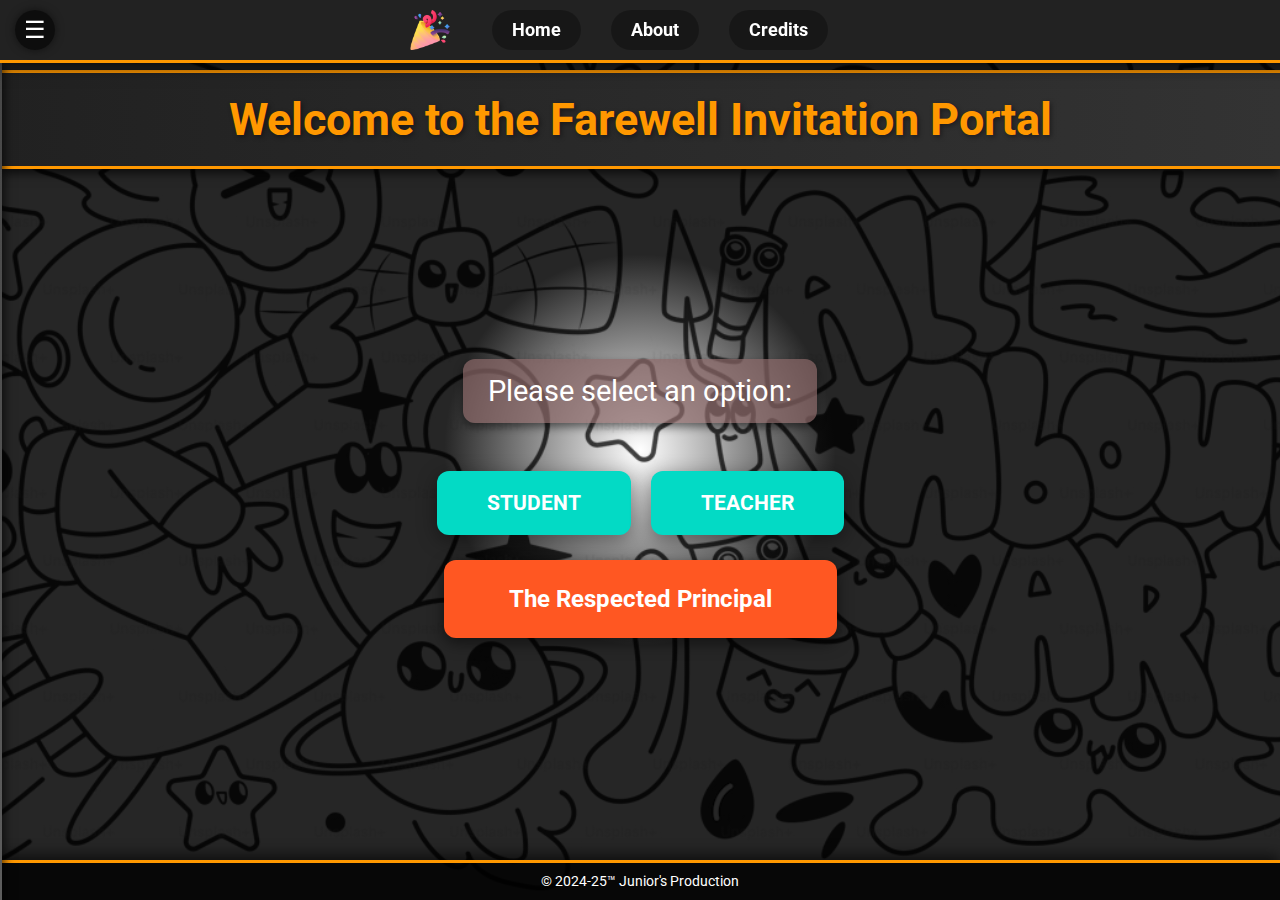
==== index.html @ ec296b45 "Added Sidebar 1.o" ====
<!DOCTYPE html>
<html lang="en">
<head>
    <meta charset="UTF-8">
    <meta name="viewport" content="width=device-width, initial-scale=1.0">
    <title>Farewell Invitation</title>
    <link href="https://fonts.googleapis.com/css2?family=Roboto:wght@400;700&display=swap" rel="stylesheet">
    <link rel="stylesheet" href="index.css">
</head>
<body>
    <nav class="nav-bar">
        <div class="hamburger-menu" id="menuToggle">
            &#9776; <!-- Hamburger Icon -->
        </div>
        <div class="icon">
            <img src="party.png" alt="Party Icon">
        </div>
        <ul>
            <li><a href="index.html">Home</a></li>
            <li><a href="about.html">About</a></li>
            <li><a href="credits.html">Credits</a></li>
        </ul>
    </nav>

    <aside class="sidebar" id="sidebar">
        <ul>
            <li>
                <a href="index.html">
                    <img src="party.png" alt="Party Icon" class="icon">
                    <span>Home</span>
                </a>
            </li>
            <li>
                <a href="about.html">
                    <img src="info.png" alt="Info Icon" class="icon">
                    <span>About</span>
                </a>
            </li>
            <li>
                <a href="credits.html">
                    <img src="thanks.png" alt="Thanks Icon" class="icon">
                    <span>Credits</span>
                </a>
            </li>
        </ul>
    </aside>    

    <header>
        <div class="welcome-text">
            <h1>Welcome to the Farewell Invitation Portal</h1>
        </div>
    </header>
    <main>
        <p>Please select an option:</p>
        <div class="options">
            <div class="options-row">
                <a href="student.html" class="button">Student</a>
                <a href="teacher.html" class="button">Teacher</a>
            </div>
            <a href="principal.html" class="principal-button">The Respected Principal</a>
        </div>
    </main>
    <footer>
        <p>© 2024-25™ Junior's Production</p>
    </footer>
    <script src="script.js"></script>
</body>
</html>
---- index.css ----
/* General Body Styling */
body {
    font-family: 'Roboto', sans-serif;
    margin: 0;
    padding: 0;
    height: 100vh;
    display: flex;
    flex-direction: column;
    background: url("bg.png") no-repeat center center fixed;
    background-size: cover;
    color: #333;
    overflow: hidden;
    position: relative;
}

body::before {
    content: '';
    position: absolute;
    top: 0;
    left: 0;
    width: 100%;
    height: 100%;
    background: radial-gradient(circle at var(--x, 50%) var(--y, 50%), rgba(255, 255, 255, 0.1) 0%, rgba(0, 0, 0, 0.85) 25%);
    z-index: -1;
    pointer-events: none;
    transition: background 0.1s ease;
}

/* Navbar Styling */
.nav-bar {
    position: fixed;
    top: 0;
    left: 0;
    width: 100%;
    height: 60px; /* Ensure a consistent height */
    background: #222;
    display: flex;
    align-items: center;
    justify-content: center; /* Center everything horizontally */
    z-index: 1100; /* Higher z-index for the navbar */
    padding: 0 20px;
    box-shadow: 0 4px 15px rgba(0, 0, 0, 0.7);
    border-bottom: 3px solid #ff9800;
}

/* Navbar Icon (Party Icon) */
.nav-bar .icon {
    position: absolute; /* Position it relative to the navbar */
    left: calc(50% - 250px); /* Adjust spacing from the center */
    display: flex;
}

.nav-bar .icon img {
    height: 40px;
    width: 40px;
}

/* Navbar Links */
.nav-bar ul {
    list-style: none;
    margin: 0;
    padding: 0;
    display: flex;
    gap: 30px; /* Space between menu items */
    align-items: center;
}

.nav-bar ul li a {
    text-decoration: none;
    color: white;
    font-weight: bold;
    font-size: 1.1em;
    padding: 10px 20px;
    border-radius: 20px;
    background: rgba(0, 0, 0, 0.3);
    transition: background 0.3s ease, transform 0.3s ease;
}

.nav-bar ul li a:hover {
    background: #ff9800;
    transform: scale(1.1);
}

/* Hamburger Menu Icon */
.hamburger-menu {
    position: absolute;
    top: 10px; /* Adjust vertical placement */
    left: 15px; /* Adjust horizontal placement */
    font-size: 1.5em; /* Reduce icon size */
    cursor: pointer;
    color: white;
    display: flex;
    align-items: center;
    justify-content: center;
    width: 40px; /* Smaller size */
    height: 40px; /* Smaller size */
    background: rgba(0, 0, 0, 0.6);
    border-radius: 50%; /* Circular icon */
    box-shadow: 0 0 8px rgba(0, 0, 0, 0.5);
    transition: all 0.3s ease-in-out;
}

/* Hover Effect */
.hamburger-menu:hover {
    background: #ff9800;
    box-shadow: 0 0 12px rgba(255, 152, 0, 0.8), 0 0 20px rgba(255, 152, 0, 0.5);
    transform: scale(1.1);
}

/* Active (Toggled) State */
.hamburger-menu.active {
    background: #333;
    color: #ff9800;
    transform: rotate(90deg);
}

/* Inner Bars (optional for hamburger animation) */
.hamburger-menu .bar {
    width: 20px; /* Smaller bar size */
    height: 2px;
    background: white;
    margin: 3px 0;
    transition: all 0.3s ease-in-out;
}

/* Animated Bars on Toggle */
.hamburger-menu.active .bar:nth-child(1) {
    transform: translateY(6px) rotate(45deg);
}

.hamburger-menu.active .bar:nth-child(2) {
    opacity: 0;
}

.hamburger-menu.active .bar:nth-child(3) {
    transform: translateY(-6px) rotate(-45deg);
}

/* Sidebar Styling */
.sidebar {
    position: fixed;
    top: 60px; /* Below the navbar */
    left: -300px; /* Hidden initially */
    width: 300px;
    height: calc(100% - 60px); /* Full height minus navbar height */
    background: linear-gradient(135deg, #333, #555);
    color: white;
    box-shadow: 2px 0 10px rgba(0, 0, 0, 0.7);
    transition: all 0.4s ease-in-out;
    z-index: 1000; /* Lower than navbar */
    padding-top: 20px; /* Space for content */
    overflow-y: auto; /* Scrollable content */
    border-right: 2px solid rgba(255, 255, 255, 0.1);
}

.sidebar.open {
    left: 0; /* Slide in when open */
}

.sidebar ul {
    list-style: none;
    padding: 0;
    margin: 0;
    display: flex;
    flex-direction: column;
    gap: 20px;
    text-align: center;
    opacity: 0;
    transform: translateX(-50px);
    transition: all 0.4s ease-in-out;
}

.sidebar.open ul {
    opacity: 1;
    transform: translateX(0);
}

.sidebar ul li {
    position: relative;
}

.sidebar ul li a {
    text-decoration: none;
    color: white;
    padding: 15px 20px;
    display: flex;
    align-items: center;
    justify-content: flex-start; /* Align text and icon */
    gap: 10px; /* Space between icon and text */
    background: rgba(0, 0, 0, 0.6);
    border-radius: 10px;
    transition: all 0.4s ease-in-out;
    overflow: hidden;
    position: relative;
    z-index: 1;
}

.sidebar ul li a::before {
    content: '';
    position: absolute;
    top: 0;
    left: -100%;
    width: 100%;
    height: 100%;
    background: rgba(255, 255, 255, 0.2);
    transform: skewX(-30deg);
    z-index: 0;
    transition: all 0.4s ease-in-out;
}

.sidebar ul li a:hover::before {
    left: 100%;
}

.sidebar ul li a:hover {
    color: #ff9800;
    background: rgba(0, 0, 0, 0.8);
    box-shadow: 0 0 10px rgba(255, 152, 0, 0.8), 0 0 20px rgba(255, 152, 0, 0.5);
    transform: scale(1.05);
}

.sidebar ul li a span {
    position: relative;
    z-index: 2;
    margin-left: 20px; /* Moves text to the right */
    font-size: 18px; /* Increases font size */
    font-weight: bold; /* Optional: Makes text bolder */
}

.sidebar ul li a:hover span {
    animation: shake 0.3s ease-in-out;
}

.sidebar ul li a img.icon {
    position: relative;
    width: 20px;
    height: 20px;
    transform: translateX(-50px); /* Hidden initially */
    opacity: 0;
    transition: all 0.4s ease-in-out;
}

.sidebar.open ul li a img.icon {
    transform: translateX(0); /* Slide in */
    opacity: 1;
}

.sidebar ul li a:hover img.icon {
    transform: translateX(0) scale(1.2);
    filter: drop-shadow(0 0 5px rgba(255, 255, 255, 0.7));
}

@keyframes shake {
    0%, 100% { transform: translateX(0); }
    25% { transform: translateX(-5px); }
    75% { transform: translateX(5px); }
}

/* Header Fix: Add Margin to Separate Header from Navbar */
header {
    margin-top: 70px;
    background: linear-gradient(90deg, #212121, #333);
    color: #ff9800;
    text-align: center;
    padding: 20px 10px;
    box-shadow: 0 4px 10px rgba(0, 0, 0, 0.7);
    border-top: 3px solid #ff9800;
    border-bottom: 3px solid #ff9800;
}

header h1 {
    margin: 0;
    font-size: 2.8em;
    text-shadow: 2px 2px 5px rgba(0, 0, 0, 0.4);
}

/* Main Content Styling */
main {
    display: flex;
    flex-direction: column;
    align-items: center;
    justify-content: center;
    min-height: 70vh;
    gap: 20px;
    color: white;
}

main p {
    font-size: 1.8em;
    background-color: rgba(139, 104, 104, 0.7);
    padding: 15px 25px;
    border-radius: 12px;
    box-shadow: 0 4px 8px rgba(0, 0, 0, 0.5);
}

/* Options Buttons Layout */
.options {
    display: flex;
    flex-direction: column;
    align-items: center;
    gap: 25px;
}

.options-row {
    display: flex;
    gap: 20px;
    justify-content: center;
}

/* Buttons */
.button {
    text-decoration: none;
    padding: 20px 50px;
    background-color: #03dac5;
    color: white;
    border-radius: 12px;
    font-weight: bold;
    font-size: 1.3em;
    text-transform: uppercase;
    transition: all 0.3s ease;
    box-shadow: 0 5px 20px rgba(0, 0, 0, 0.4);
    display: inline-block;
}

.button:hover {
    background-color: #018786;
    transform: translateY(-5px);
    box-shadow: 0 8px 25px rgba(0, 0, 0, 0.6);
}

/* Principal Button */
.principal-button {
    text-decoration: none;
    padding: 25px 65px;
    background-color: #ff5722;
    color: white;
    border-radius: 12px;
    font-weight: bold;
    font-size: 1.5em;
    text-align: center;
    box-shadow: 0 5px 15px rgba(0, 0, 0, 0.5);
    transition: all 0.3s ease;
}

.principal-button:hover {
    background-color: #e64a19;
    transform: scale(1.05);
    box-shadow: 0 8px 30px rgba(255, 87, 34, 0.6);
    text-shadow: 0 0 10px #ff5722;
}

/* Footer Styling */
footer {
    background: rgba(0, 0, 0, 0.8);
    color: white;
    text-align: center;
    padding: 10px 15px;
    font-size: 0.9em;
    margin-top: auto;
    border-top: 3px solid #ff9800;
    box-shadow: 0 -4px 15px rgba(0, 0, 0, 0.7);
    flex-shrink: 0;
    line-height: 1.2;
}

footer p {
    margin: 0;
}

/* Improved Mobile Responsiveness - index.css */
/* Mobile-specific Styles */
@media (max-width: 768px) {
    .nav-bar ul {
        flex-direction: row;
        justify-content: center;
        gap: 20px;
    }

    .nav-bar .icon img {
        height: 25px;
        width: 30px;
    }

    /* Adjust Navbar Links (Home, About, Credits) */
    .nav-bar ul li a {
        font-size: 1em;
        padding: 8px 18px;
    }

    /* Reduced header size for mobile */
    header h1 {
        font-size: 1.8em;
        margin: 0;
    }

    main p {
        font-size: 1.1em;
        padding: 8px 12px;
    }

    .options-row {
        flex-direction: row;
        gap: 8px;
    }

    .button {
        padding: 10px 20px;
        font-size: 1em;
    }

    .principal-button {
        padding: 15px 40px;
        font-size: 1.1em;
    }

    /* Ensure footer is always visible on mobile */
    footer {
        position: relative;
        padding: 15px 10px;
        font-size: 0.9em;
        margin-top: 20px;
    }

    /* Remove the bright circle and increase black box transparency */
    body::before {
        content: '';
        position: absolute;
        top: 0;
        left: 0;
        width: 100%;
        height: 100%;
        background: rgba(0, 0, 0, 0.7);
        z-index: -1;
        pointer-events: none;
        transition: background 0.1s ease;
    }

    /* Ensuring footer visibility on mobile */
    footer {
        font-size: 0.9em;
        margin-top: 0%;
    }
}
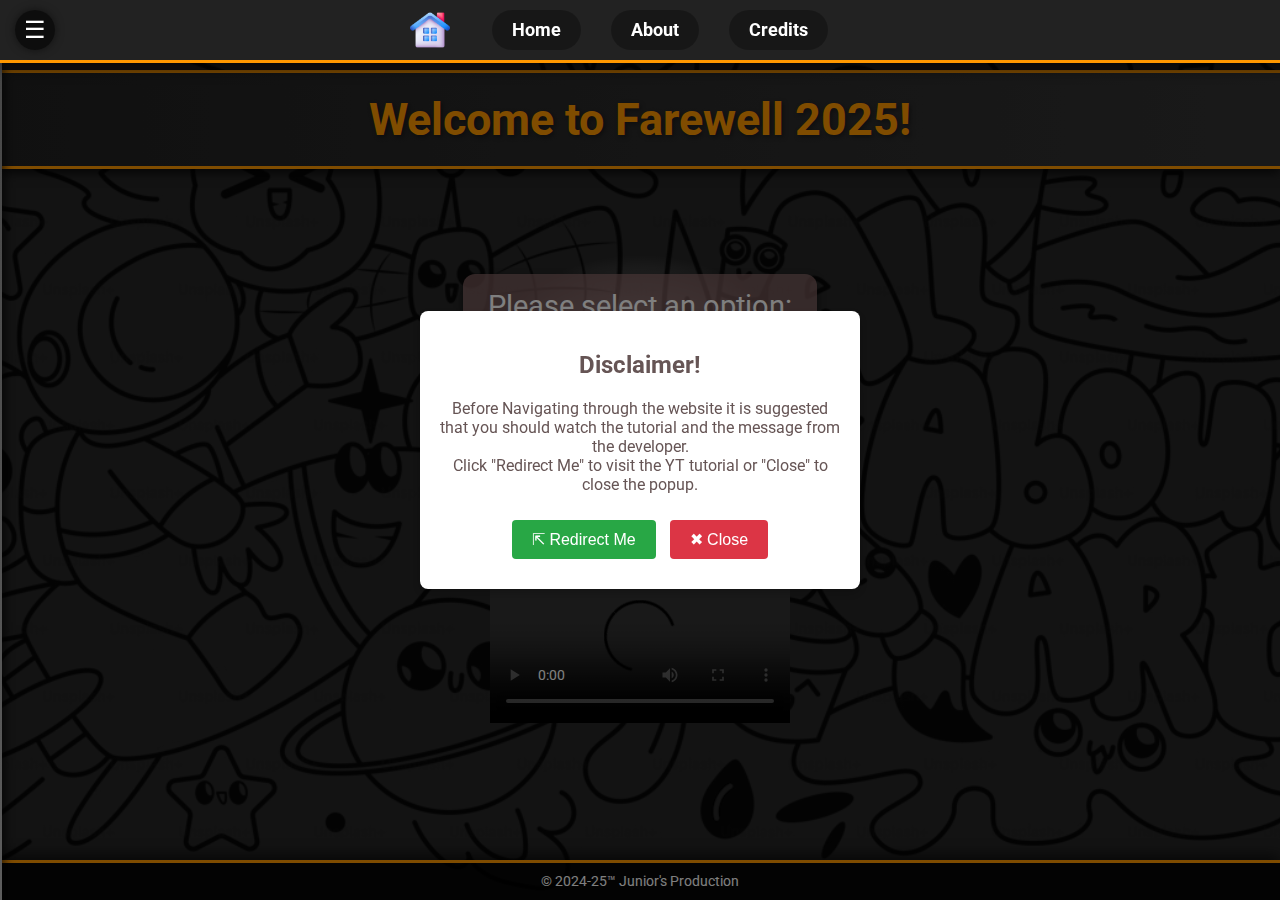
==== commit e0fc4c3a: "Final Website 1.O | Fixed and added all webpages, Yt Links will be added later" ====
--- a/index.html
+++ b/index.html
@@ -5,15 +5,34 @@
     <meta name="viewport" content="width=device-width, initial-scale=1.0">
     <title>Farewell Invitation</title>
     <link href="https://fonts.googleapis.com/css2?family=Roboto:wght@400;700&display=swap" rel="stylesheet">
-    <link rel="stylesheet" href="index.css">
+    <link rel="stylesheet" href="./index.css">
+    <link rel="stylesheet" href="./popup.css">
+
+    <link rel="icon" type="image/png" href="./Favicon/favicon-96x96.png" sizes="96x96" />
+    <link rel="icon" type="image/svg+xml" href="./Favicon/favicon.svg" />
+    <link rel="shortcut icon" href="./Favicon/favicon.ico" />
+    <link rel="apple-touch-icon" sizes="180x180" href="./Favicon/apple-touch-icon.png" />
+    <meta name="apple-mobile-web-app-title" content="SMCS Farewell" />
+    <link rel="manifest" href="./site.webmanifest" />
 </head>
 <body>
+    <div id="popup-container" class="popup-hidden">
+        <div class="popup">
+            <h2>Disclaimer!</h2>
+            <p>Before Navigating through the website it is suggested that
+                 you should watch the tutorial and the message from the developer.
+                 <br>Click "Redirect Me" to visit the YT tutorial or "Close" to close the popup.</p>
+            <button id="popup-ok">&#8689; Redirect Me</button>
+            <button id="popup-close">&#10006; Close</button>
+        </div>
+    </div>
+
     <nav class="nav-bar">
         <div class="hamburger-menu" id="menuToggle">
             &#9776; <!-- Hamburger Icon -->
         </div>
         <div class="icon">
-            <img src="party.png" alt="Party Icon">
+            <img src="./Memories/home.png" alt="Memory Icon">
         </div>
         <ul>
             <li><a href="index.html">Home</a></li>
@@ -26,28 +45,38 @@
         <ul>
             <li>
                 <a href="index.html">
-                    <img src="party.png" alt="Party Icon" class="icon">
+                    <img src="./Memories/home.png" alt="Home Icon" class="icon">
                     <span>Home</span>
                 </a>
             </li>
-            <li>
-                <a href="about.html">
-                    <img src="info.png" alt="Info Icon" class="icon">
-                    <span>About</span>
+            <li class="dropdown">
+                <a href="#" class="dropdown-toggle">
+                    <span class="triangle">&#9654;</span>
+                    <img src="./Memories/memory.png" alt="Memory Icon" class="icon">
+                    <span>Memories</span>
                 </a>
+                <ul class="dropdown-menu">
+                    <li><a href="memories.html" class="indented">School Memories</a></li>
+                    <li><a href="schooltour.html" class="indented">School Tour </a></li>
+                </ul>
             </li>
-            <li>
-                <a href="credits.html">
-                    <img src="thanks.png" alt="Thanks Icon" class="icon">
-                    <span>Credits</span>
+            <li class="dropdown">
+                <a href="#" class="dropdown-toggle">
+                    <span class="triangle">&#9654;</span>
+                    <img src="./Memories/farewell.png" alt="Farewell Icon" class="icon">
+                    <span>Farewell 2025</span>
                 </a>
+                <ul class="dropdown-menu">
+                    <li><a href="celeb.html" class="indented">Farewell Celebration</a></li>
+                    <li><a href="BTS.html" class="indented">Behind The Scenes</a></li>
+                </ul>
             </li>
         </ul>
-    </aside>    
+    </aside>     
 
     <header>
         <div class="welcome-text">
-            <h1>Welcome to the Farewell Invitation Portal</h1>
+            <h1>Welcome to Farewell 2025!</h1>
         </div>
     </header>
     <main>
@@ -58,8 +87,17 @@
                 <a href="teacher.html" class="button">Teacher</a>
             </div>
             <a href="principal.html" class="principal-button">The Respected Principal</a>
+
+           
         </div>
+         <video controls>
+            <source src="./Memories/Good ol Days/Principal Speech.mp4" type="video/mp4">
+            Your browser does not support the video tag.
+        </video>
     </main>
+
+    
+
     <footer>
         <p>© 2024-25™ Junior's Production</p>
     </footer>
--- a/index.css
+++ b/index.css
@@ -6,10 +6,10 @@
     height: 100vh;
     display: flex;
     flex-direction: column;
-    background: url("bg.png") no-repeat center center fixed;
+    background: url("./Memories/bg.png") no-repeat center center fixed;
     background-size: cover;
     color: #333;
-    overflow: hidden;
+    overflow-y: auto;
     position: relative;
 }
 
@@ -256,6 +256,72 @@
     75% { transform: translateX(5px); }
 }
 
+/* Dropdown Specific Styling */
+.sidebar ul li.dropdown {
+    position: relative;
+}
+
+.sidebar ul li .dropdown-toggle {
+    display: flex;
+    justify-content: flex-start;
+    align-items: center;
+    gap: 15px; /* Increased gap between triangle and icon */
+    padding-left: 10px; /* Shift the entire content slightly to the right */
+}
+
+.sidebar ul li .triangle {
+    font-size: 0.8em;
+    transform: rotate(0deg);
+    transition: transform 0.3s ease-in-out;
+}
+
+.sidebar ul li.dropdown.open .triangle {
+    transform: rotate(90deg);
+}
+
+/* Dropdown Menu with Animation */
+.sidebar ul li .dropdown-menu {
+    list-style: none;
+    padding: 0;
+    margin: 10px 0 0 20px; /* Add space between dropdown and options */
+    max-height: 0; /* Initially hidden */
+    overflow: hidden;
+    opacity: 0; /* Initially invisible */
+    transform: translateY(-10px); /* Slide slightly upwards */
+    transition: all 0.4s ease-in-out; /* Smooth animation */
+}
+
+.sidebar ul li.dropdown.open .dropdown-menu {
+    max-height: 200px; /* Enough height for the content */
+    opacity: 1; /* Fade in */
+    transform: translateY(0); /* Slide into place */
+}
+
+/* Dropdown Menu Items */
+.sidebar ul li .dropdown-menu li {
+    margin: 10px 0; /* Space between dropdown items */
+}
+
+.sidebar ul li .dropdown-menu li a {
+    text-decoration: none;
+    color: white;
+    padding: 10px 20px;
+    display: block;
+    background: rgba(0, 0, 0, 0.6); /* Add individual black background */
+    border-radius: 5px; /* Optional: Rounded corners */
+    transition: all 0.3s ease-in-out;
+}
+
+.sidebar ul li .dropdown-menu li a:hover {
+    background: #ff9800; /* Highlight background on hover */
+    color: white;
+    box-shadow: 0 0 10px rgba(255, 152, 0, 0.8);
+}
+
+.sidebar ul li .dropdown-menu li a.indented {
+    padding-left: 30px; /* Additional indentation for dropdown items */
+}
+
 /* Header Fix: Add Margin to Separate Header from Navbar */
 header {
     margin-top: 70px;
@@ -374,11 +440,16 @@
         flex-direction: row;
         justify-content: center;
         gap: 20px;
+        height: 5vh;
+    }
+
+    /* Navbar Party Icon */
+    .nav-bar .icon {
+        display: none;
     }
 
     .nav-bar .icon img {
-        height: 25px;
-        width: 30px;
+        display: none;
     }
 
     /* Adjust Navbar Links (Home, About, Credits) */
@@ -396,6 +467,7 @@
     main p {
         font-size: 1.1em;
         padding: 8px 12px;
+        background-color: rgba(71, 53, 53, 0.75);
     }
 
     .options-row {
@@ -429,7 +501,7 @@
         left: 0;
         width: 100%;
         height: 100%;
-        background: rgba(0, 0, 0, 0.7);
+        background: rgba(0, 0, 0, 0.5);
         z-index: -1;
         pointer-events: none;
         transition: background 0.1s ease;
--- a/popup.css
+++ b/popup.css
@@ -0,0 +1,54 @@
+/* Styling for the popup container (initially hidden) */
+#popup-container,#popup2-container {
+    position: fixed;
+    top: 0;
+    left: 0;
+    width: 100%;
+    height: 100%;
+    background-color: rgba(0, 0, 0, 0.5);
+    display: flex;
+    justify-content: center;
+    align-items: center;
+    z-index: 1000;
+}
+
+/* Hidden popup container */
+.popup-hidden,.popup2-hidden {
+    display: none;
+}
+
+/* Styling for the popup box */
+.popup,.popup2 {
+    background-color: white;
+    color: rgb(102, 85, 85);
+    padding: 20px;
+    border-radius: 8px;
+    box-shadow: 0 4px 8px rgba(0, 0, 0, 0.2);
+    text-align: center;
+    width: 80%;
+    max-width: 400px;
+}
+
+/* Styling for popup buttons */
+.popup button,.popup2 button {
+    margin: 10px 5px;
+    padding: 10px 20px;
+    font-size: 16px;
+    border: none;
+    border-radius: 4px;
+    cursor: pointer;
+}
+
+#popup-ok,#popup2-ok {
+    background-color: #28a745;
+    color: white;
+}
+
+#popup-close,#popup2-close {
+    background-color: #dc3545;
+    color: white;
+}
+
+.popup-hidden,.popup2-hidden {
+    display: none;
+}
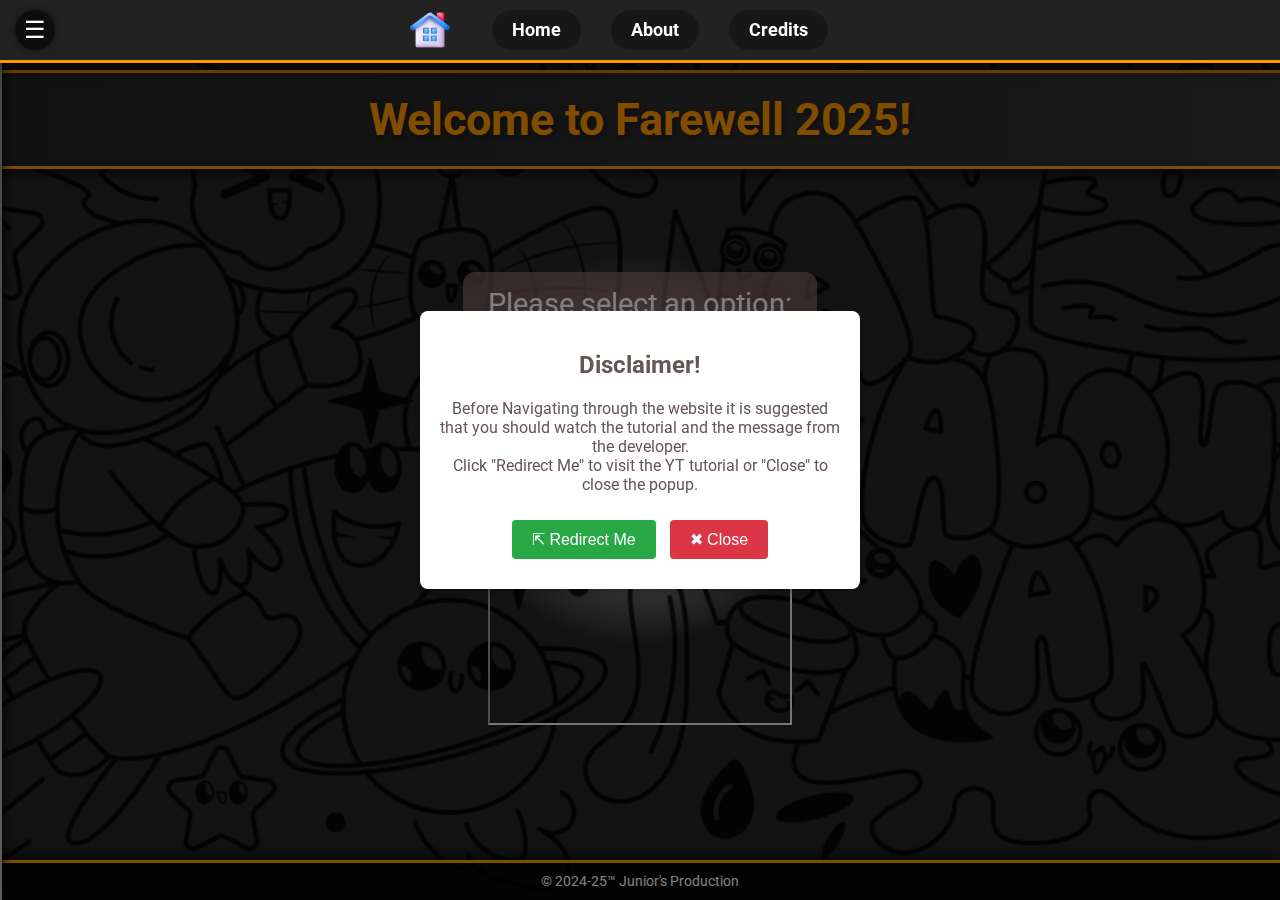
==== commit 44746d28: "Added EP 1, Fixed other problems" ====
--- a/index.html
+++ b/index.html
@@ -90,10 +90,7 @@
 
            
         </div>
-         <video controls>
-            <source src="./Memories/Good ol Days/Principal Speech.mp4" type="video/mp4">
-            Your browser does not support the video tag.
-        </video>
+        <iframe src="https://drive.google.com/file/d/1QALnDAcxJKrvtvHTfCdn-5FH588KchbZ/preview" allow="autoplay"></iframe>
     </main>
 
     
